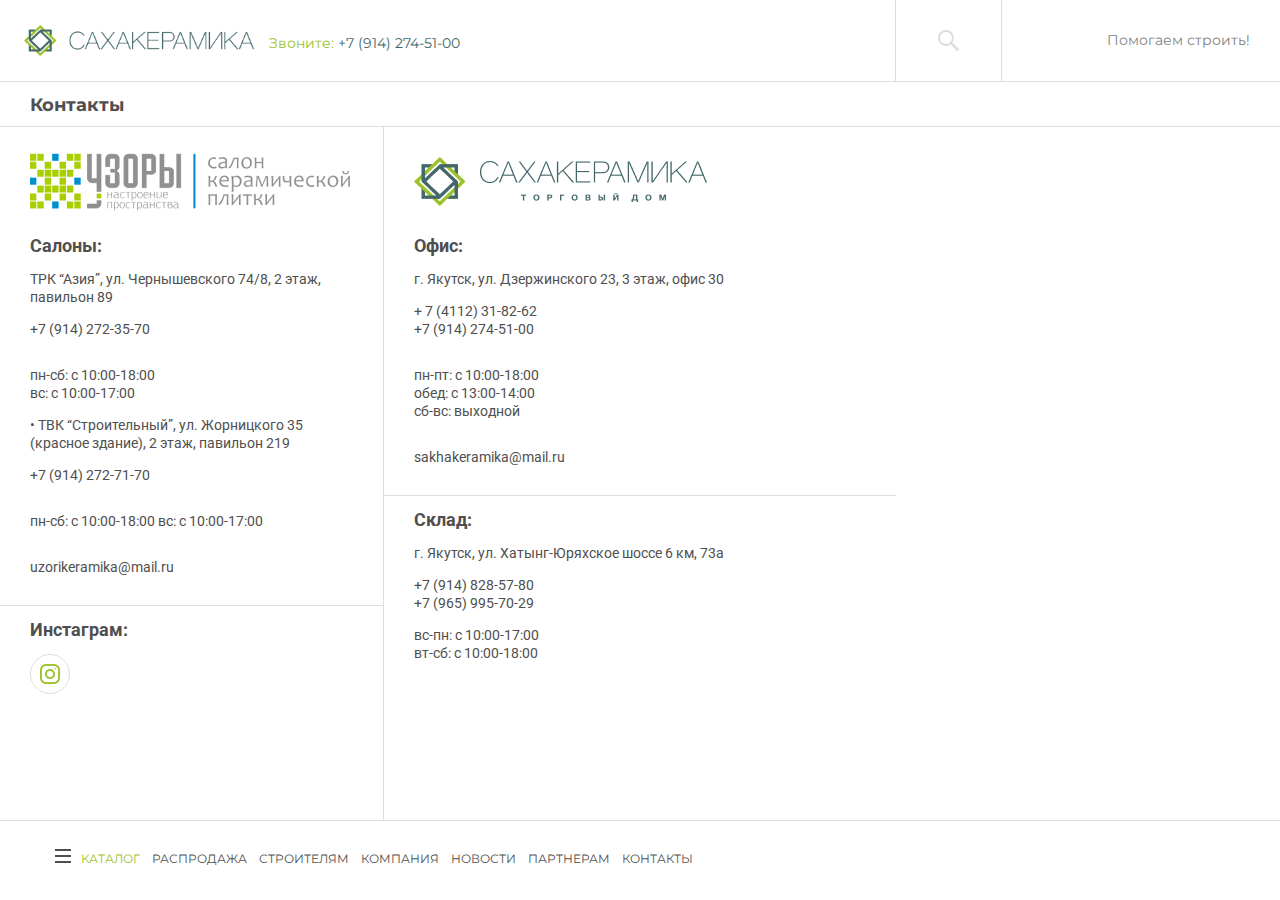
==== contact.html @ d3b67ae0 "final" ====
<!doctype html>
<html class="no-js" lang="ru" dir="ltr">

<head>
	<meta charset="utf-8">
	<meta http-equiv="x-ua-compatible" content="ie=edge">
	<meta name="viewport" content="width=device-width, initial-scale=1.0">
	<title>САХАКЕРАМИКА | Контакты</title>
	<link rel="stylesheet" href="preloader.css">
	<link href="https://fonts.googleapis.com/css?family=Montserrat:400,700|Roboto" rel="stylesheet">
	<link rel="stylesheet" href="vendor/foundation/css/foundation.css">
	<link rel="stylesheet" href="vendor/foundation/css/app.css">
	<link rel="stylesheet" type="text/css" href="vendor/slick/slick.css" />
	<link rel="stylesheet" href="style.css">
</head>

<body>
	<div class="wrap_page">
		<div class="container_catalog_inner">
			<div class="catalog_back_white">
				<header class="header_catalog">
					<div class="header_left">
						<div class="logo">
							<a href="#"><img src="img/logo_white.png" alt="Сахакерамика"></a>
						</div>
						<div class="phone">
							<span>Звоните:</span> +7 (914) 274-51-00
						</div>
					</div>
					<div class="header_right">
						<div class="header_search">
							<a class="search_trigger_mobile" href="#" data-toggle="offCanvasRightSplit1"><img src="img/search.png" alt=""></a>
							<a class="search_trigger" href="#"><img src="img/search.png" alt=""></a>
							<form class="search_block_catalog" action="/search/index.php" style="display:none">
								<input class="search" type="text" name="q" value="" autocomplete="off" placeholder="Что вы хотите найти?">
								<input class="search_submit" name="s" type="submit" value="Поиск">
							</form>
						</div>
						<div class="header_text">
							<span>Помогаем строить!</span>
						</div>
						<div class="burger_inner">
							<a href="#" data-toggle="offCanvasRightSplit2"><img src="img/hburger.png" alt=""></a>
						</div>
					</div>
				</header>
                <div class="contact_title">
                    <h1>Контакты</h1>
                </div>
			</div>
			<div class="contact_inner">
                <div class="contact_row1">
                    <div class="contact_salon">
                        <div class="contact_logo">
                            <img src="img/uzor.png" alt="">
                        </div>
                        <span class="contact_text_title">Салоны:</span>
                        <span class="contact_text_list">ТРК “Азия”, ул. Чернышевского 74/8, 2 этаж, павильон 89</span>
                        <p>+7 (914) 272-35-70</p>
                        <p>пн-сб: с 10:00-18:00<br>
                        вс: с 10:00-17:00
                        </p>
                        <span class="contact_text_list">• ТВК “Строительный”, ул. Жорницкого 35 (красное здание), 2 этаж, павильон 219</span>
                        <p>+7 (914) 272-71-70</p>

                        <p>пн-сб: с 10:00-18:00
                        вс: с 10:00-17:00</p>
                        <p>uzorikeramika@mail.ru</p>
                    </div>
                    <div class="contact_soc">
                        <span class="contact_text_title">Инстаграм:</span>
                        <a href="#"><img src="img/insta.png" alt=""></a>
                    </div>
                </div>
                <div class="contact_row2">
                    <div class="contact_salon2">
                        <div class="contact_logo">
                            <img src="img/keramica.png" alt="">
                        </div>
                        <span class="contact_text_title">Офис:</span>
                        <span class="contact_text_list">г. Якутск, ул. Дзержинского 23, 3 этаж, офис 30</span>
                        <p>+ 7 (4112) 31-82-62<br>
                        +7 (914) 274-51-00</p>
                        <p>пн-пт: с 10:00-18:00<br>
                        обед: с 13:00-14:00<br>
                        сб-вс: выходной</p>
                        <p>sakhakeramika@mail.ru</p>
                    </div>
                    <div class="contact_sklad">
                        <span class="contact_text_title">Склад:</span>
                        <p>г. Якутск, ул. Хатынг-Юряхское шоссе 6 км, 73а</p>

                        <p>+7 (914) 828-57-80<br>
                            +7 (965) 995-70-29</p>

                        <p>вс-пн: с 10:00-17:00<br>
                            вт-сб: с 10:00-18:00</p>
                    </div>
                </div>
                <div class="contact_row3">
                    <div id="map" style="width:100%; height:100%"></div>
                    <script src="https://maps.api.2gis.ru/2.0/loader.js?pkg=full"></script>
                    <script type="text/javascript">
                        var map;

                        DG.then(function () {
                            map = DG.map('map', {
                                center: [62.045137, 129.739778],
                                zoom: 17
                            });
                        });
                    </script>
                </div>
			</div>
            <div class="fixed_bottom_partner">
    			<footer class="page_footer_catalog">
    				<div class="footer_menu page_footer_menu">
    					<ul>
    						<li><a href="#"><img src="img/burger_footer_black.png" alt=""></a></li>
    						<li><a class="active" href="#">Каталог</a></li>
    						<li><a href="#">Распродажа</a></li>
    						<li><a href="#">Строителям</a></li>
    						<li><a href="#">Компания</a></li>
    						<li><a href="#">Новости</a></li>
    						<li><a href="#">Партнерам</a></li>
    						<li><a href="#">Контакты</a></li>
    					</ul>
    				</div>
    			</footer>
            </div>
		</div>
	</div>
	<!-- canvas -->
	<div class="off-canvas position-right" id="offCanvasRightSplit2" data-off-canvas>
		<div class="canvas_header">
			<a href="#" class="canvas_phone">Звоните: <span>+7 (914) 274-51-00</span></a>
			<a href="#" class="canvas_burger" data-toggle="offCanvasRightSplit2"><img src="img/close.png" alt=""></a>
		</div>
		<ul class="canvas_menu">
			<li><a href="#">Каталог</a></li>
			<li><a href="#">Распродажа</a></li>
			<li><a href="#">Строителям</a></li>
			<li><a href="#">Компания</a></li>
			<li><a href="#">Партнёрам</a></li>
			<li><a href="#">Контакты</a></li>
			<li><a href="#">Главная</a></li>
			<li><span>Сахакерамика - помогаем строить!</span></li>
		</ul>
	</div>
	<div class="off-canvas position-right" id="offCanvasRightSplit1" data-off-canvas>
		<div class="canvas_header">
			<a href="#" class="canvas_phone">Звоните: <span>+7 (914) 274-51-00</span></a>
			<a href="#" class="canvas_burger" data-toggle="offCanvasRightSplit1"><img src="img/close.png" alt=""></a>
		</div>
		<form class="search_block_canvas" action="/search/index.php">
			<input class="search_canvas" type="text" name="q" value="" autocomplete="off" placeholder="Что вы хотите найти?">
			<input class="search_submit_canvas" name="s" type="submit" value="Поиск">
		</form>
	</div>
	<script src="vendor/foundation/js/vendor/jquery.js"></script>
	<script src="vendor/foundation/js/vendor/what-input.js"></script>
	<script src="vendor/foundation/js/vendor/foundation.js"></script>
	<script src="vendor/foundation/js/app.js"></script>
	<script type="text/javascript" src="vendor/slick/slick.min.js"></script>
	<script type="text/javascript">
    $('.tovar_slide_1').slick({
        slidesToShow: 1,
        slidesToScroll: 1,
        arrows: false,
        fade: true,
        asNavFor: '.tovar_slide_2',
        customPaging : function(slider, i) {
                var thumb = $(slider.$slides[i]).data();
                return '<a>'+i+'</a>';
            },
    });
    //custom function showing current slide
      var $status = $('.pagingInfo');
      var $slickElement = $('.tovar_slide_1');

      $slickElement.on('init reInit afterChange', function (event, slick, currentSlide, nextSlide) {
          //currentSlide is undefined on init -- set it to 0 in this case (currentSlide is 0 based)
          var i = (currentSlide ? currentSlide : 0) + 1;
          $status.text(i + ' / ' + slick.slideCount);
      });
    $('.tovar_slide_2').slick({
        slidesToShow: 6,
        slidesToScroll: 1,
        asNavFor: '.tovar_slide_1',
        centerMode: false,
        focusOnSelect: true,
        arrows: false,
        responsive: [
            {
              breakpoint: 1400,
              settings: {
                slidesToShow: 6,
              }
            },
            {
              breakpoint: 1240,
              settings: {
                slidesToShow: 6,
              }
            },
            {
              breakpoint: 920,
              settings: {
                slidesToShow: 6,
              }
            }
            // You can unslick at a given breakpoint now by adding:
            // settings: "unslick"
            // instead of a settings object
        ]
    });
    $(".search_trigger").click(function(event) {
        $(".search_block_catalog").css("display", "flex");
        $(".search").focus();
        $(".search_trigger").css("border-right", "none");
    });
    $(".search").keyup(function(event) {
        $(".search_submit").css("color", "#9BC329");
    });
	</script>
</body>

</html>
---- preloader.css ----
ul.preloader{display:grid;grid-template-columns:repeat(5,1fr);-webkit-animation:rot 16s linear infinite;animation:rot 16s linear infinite}@-webkit-keyframes rot{100%{-webkit-transform:rotate(360deg);transform:rotate(360deg)}}@keyframes rot{100%{-webkit-transform:rotate(360deg);transform:rotate(360deg)}}.preloader li{width:40px;height:40px;background:#9bc329;border-radius:4px;box-shadow:0 0 1px #fff,0 0 5px #9bc329,0 0 10px #9bc329,0 0 15px #9bc329,0 0 25px #9bc329,0 0 55px #9bc329;-webkit-animation:scale .8s linear alternate infinite;animation:scale .8s linear alternate infinite}@-webkit-keyframes scale{100%{-webkit-transform:scale(0.1);transform:scale(0.1);opacity:0}}@keyframes scale{100%{-webkit-transform:scale(0.1);transform:scale(0.1);opacity:0}}.preloader li:nth-child(1){z-index:24}.preloader li:nth-child(2){z-index:23}.preloader li:nth-child(3){z-index:22}.preloader li:nth-child(4){z-index:21}.preloader li:nth-child(5){z-index:20}.preloader li:nth-child(6){z-index:19}.preloader li:nth-child(7){z-index:18}.preloader li:nth-child(8){z-index:17}.preloader li:nth-child(9){z-index:16}.preloader li:nth-child(10){z-index:15}.preloader li:nth-child(11){z-index:14}.preloader li:nth-child(12){z-index:13}.preloader li:nth-child(13){z-index:12}.preloader li:nth-child(14){z-index:11}.preloader li:nth-child(15){z-index:10}.preloader li:nth-child(16){z-index:9}.preloader li:nth-child(17){z-index:8}.preloader li:nth-child(18){z-index:7}.preloader li:nth-child(19){z-index:6}.preloader li:nth-child(20){z-index:5}.preloader li:nth-child(21){z-index:4}.preloader li:nth-child(22){z-index:3}.preloader li:nth-child(23){z-index:2}.preloader li:nth-child(24){z-index:1}.preloader li:nth-child(25){z-index:0}.preloader li:nth-child(1){-webkit-animation-delay:.1s;animation-delay:.1s}.preloader li:nth-child(7){-webkit-animation-delay:.3s;animation-delay:.3s}.preloader li:nth-child(13){-webkit-animation-delay:.5s;animation-delay:.5s}.preloader li:nth-child(19){-webkit-animation-delay:.7s;animation-delay:.7s}.preloader li:nth-child(24){-webkit-animation-delay:.9s;animation-delay:.9s}.preloader li:nth-child(2){-webkit-animation-delay:.2s;animation-delay:.2s}.preloader li:nth-child(8){-webkit-animation-delay:.4s;animation-delay:.4s}.preloader li:nth-child(14){-webkit-animation-delay:.6s;animation-delay:.6s}.preloader li:nth-child(20){-webkit-animation-delay:.8s;animation-delay:.8s}.preloader li:nth-child(3){-webkit-animation-delay:.3s;animation-delay:.3s}.preloader li:nth-child(9){-webkit-animation-delay:.5s;animation-delay:.5s}.preloader li:nth-child(15){-webkit-animation-delay:.7s;animation-delay:.7s}.preloader li:nth-child(4){-webkit-animation-delay:.4s;animation-delay:.4s}.preloader li:nth-child(10){-webkit-animation-delay:.6s;animation-delay:.6s}.preloader li:nth-child(5){-webkit-animation-delay:.5s;animation-delay:.5s}.preloader li:nth-child(1){-webkit-animation-delay:.1s;animation-delay:.1s}.preloader li:nth-child(6){-webkit-animation-delay:.2s;animation-delay:.2s}.preloader li:nth-child(11){-webkit-animation-delay:.3s;animation-delay:.3s}.preloader li:nth-child(16){-webkit-animation-delay:.4s;animation-delay:.4s}.preloader li:nth-child(21){-webkit-animation-delay:.5s;animation-delay:.5s}.preloader li:nth-child(7){-webkit-animation-delay:.3s;animation-delay:.3s}.preloader li:nth-child(12){-webkit-animation-delay:.4s;animation-delay:.4s}.preloader li:nth-child(17){-webkit-animation-delay:.5s;animation-delay:.5s}.preloader li:nth-child(22){-webkit-animation-delay:.6s;animation-delay:.6s}.preloader li:nth-child(13){-webkit-animation-delay:.5s;animation-delay:.5s}.preloader li:nth-child(18){-webkit-animation-delay:.6s;animation-delay:.6s}.preloader li:nth-child(23){-webkit-animation-delay:.7s;animation-delay:.7s}.preloader li:nth-child(19){-webkit-animation-delay:.7s;animation-delay:.7s}.preloader li:nth-child(24){-webkit-animation-delay:.8s;animation-delay:.8s}.preloader li:nth-child(25){-webkit-animation-delay:.9s;animation-delay:.9s}
---- style.css ----
body {
	color: #000;
	font-family: 'Montserrat', sans-serif;
}
a {
	color: #000;
	text-decoration: none;
}
thead, tbody, tfoot {
	border: none;
}
ul, ol {
	list-style-type: none;
	padding: 0;
	margin: 0;
}
.wrap {
	background-color: #000;
	overflow: hidden;
}
.wrapper {
	overflow: hidden;
}
.section {
	background-repeat: no-repeat;
    background-size: cover;
	height: 100vh;
    width: 100%;
}
.fp-tableCell {
	background: rgb(0,0,0);
	background: linear-gradient(180deg, rgba(0,0,0,0.9) 0%, rgba(0,0,0,0.6) 40%, rgba(0,0,0,0.5) 100%);
}
.slide1 {
	background-image: url(img/mainpage/1.jpg);
}
.slide2 {
	background-image: url(img/mainpage/2.jpg);
}
.slide3 {
	background-image: url(img/mainpage/3.jpg);
}
.slide4 {
	background-image: url(img/mainpage/4.jpg);
}
.slide5 {
	background-image: url(img/mainpage/5.jpg);
}
#page-preloader {
    position: fixed;
    left: 0;
    top: 0;
    right: 0;
    bottom: 0;
    background: #000;
    z-index: 100500;
	display: flex;
	justify-content: center;
	align-items: center;
}
/* header */
.header {
    border-bottom: 1px solid rgba(189, 189, 189, .5);
    display: flex;
    flex-direction: row;
    flex-wrap: wrap;
    font-family: "Roboto", sans-serif;
    position: absolute;
    top: 0;
    left: 0;
    right: 0;
}
.logo {
	padding-right: 15px;
}
.header_left {
	display: flex;
	flex-direction: row;
	flex-wrap: wrap;
	width: 45%;
	align-items: center;
	padding-left: 24px;
	padding-top: 25px;
	padding-bottom: 25px;
	padding-right: 24px;
	border-right: 1px solid rgba(189, 189, 189, .5);
	z-index: 1;
}
.header_right {
	width: 55%;
	display: flex;
	flex-direction: row;
	flex-wrap: wrap;
	position: relative;
	z-index: 1;
}
.header_text {
    display: flex;
    align-items: center;
    text-align: right;
    color: #828282;
    flex: 1;
    justify-content: flex-end;
    font-size: 26px;
    padding-right: 30px;
    position: absolute;
    right: 0;
    width: 90%;
    z-index: 10;
    height: 100%;
	-webkit-transition: opacity 1s;
    -moz-transition: opacity 1s;
    transition: opacity 1s;
}
.breadcramb {
    display: none;
    font-size: 20px;
    font-family: "Montserrat", sans-serif;
    padding: 10px 18px;
    color: #BDBDBD;
    font-weight: bold;
    border-bottom: 1px solid rgba(189, 189, 189, .5);
    outline: none;
}
.phone {
	font-size: 20px;
	color: #fff;
	padding-top: 10px;
}
.header_search {
    display: flex;
    align-items: center;
	position: relative;
	width: 100%;
}
.phone span {
	color: #9BC329;
}
.search_block {
	-webkit-transition: opacity 1s;
    -moz-transition: opacity 1s;
    transition: opacity 1s;
}
.search_block_page {
    padding: 0;
    background: none;
    z-index: 3;
    transition: width .4s cubic-bezier(0.000, 0.795, 0.000, 1.000);
    cursor: pointer;
    font-size: 16px;
    width: 330px;
    border-bottom: 1px solid #BDBDBD;
}
input[type="submit"].search_submit_page {
    height: 27px;
    display: inline-block;
    float: left;
    border: none;
    cursor: pointer;
    transition: opacity .4s ease;
    padding: 0;
    background: transparent;
    color: #828282;
    font-family: "Montserrat", sans-serif;
    font-weight: bold;
    font-size: 14px;
    text-transform: uppercase;
    margin-left: 10px;
}
input[type="text"].search {
    height: 30px;
    display: inline-block;
    font-weight: 100;
    border: none;
    outline: none;
    color: #fff;
    padding: 0;
    position: absolute;
    top: 34px;
    left: 110px;
    background: none;
    z-index: 3;
    transition: width .4s cubic-bezier(0.000, 0.795, 0.000, 1.000);
    cursor: pointer;
    font-size: 16px;
    width: 330px;
    border-bottom: 1px solid #BDBDBD;
}
input[type="text"]::placeholder {
	color: #BDBDBD;
	font-family: "Montserrat", sans-serif;
	font-size: 14px;
}
.search_trigger {
	display: flex;
	height: 100%;
	width: 106px;
	align-items: center;
	justify-content: center;
	border-right: 1px solid rgba(189, 189, 189, .5);
}
input[type="submit"].search_submit {
	height: 27px;
    width: 60px;
    display: inline-block;
    float: left;
    border: none;
    position: absolute;
    top: 42px;
    left: 444px;
    z-index: 2;
    cursor: pointer;
    transition: opacity .4s ease;
    padding: 0;
    background: transparent;
    color: #828282;
	font-family: "Montserrat", sans-serif;
	font-weight: bold;
	font-size: 14px;
	text-transform: uppercase;
}
/* page */
.wrap_page {
	background-color: #fff;
	height: 100vh;
}
.container {
	display: flex;
	flex-direction: row;
	height: 100%;
}
.row_left {
    width: 60%;
    display: flex;
    flex-direction: column;
}
.row_right {
	width: 40%;
	position: relative;
	display: flex;
	flex-direction: column;
}
.row_right .slider-for {
	flex: 1 auto;
}
.slider-nav img {
	width: 100px;
	height: 70px;
	outline: none;
	cursor: pointer;
}
.row_right .slider-nav {
	padding-left: 18px;
	padding-right: 18px;
	padding-top: 18px;
	padding-bottom: 36px;
	outline: none;
}
.row_right .slider-for .slick-list, .row_right .slider-for .slick-list, .row_right .slider-for .slick-list .slick-track, .row_right .slider-for .slick-list .slick-track .slick-slide, .row_right .slider-for .slick-list .slick-track .slick-slide div {
	height: 100%;
	outline: none;
}
.slide_nav {
	display: flex;
	align-items: center;
}
.slide_content {
	background-repeat: no-repeat;
	background-position: center center;
	background-size: cover;
}
.row_right .slick-slide div {
	display: flex;
	align-items: center;
}
.header_page_left {
	display: flex;
	flex-direction: row;
	flex-wrap: wrap;
	padding: 20px;
	flex: 1;
	border-right: 1px solid rgba(189, 189, 189, .5);
}
.header_page_right .header_search {
	height: 100%;
}
.header_page_right {
	display: flex;
	flex-direction: row;
}
.page_header {
	display: flex;
	flex-direction: row;
	flex-wrap: wrap;
}
.header_page_left .phone {
	color: #446869;
}
.prev {
	position: absolute;
	top: 45%;
	left: 10px;
	width: 14px;
	height: 28px;
	background-image: url(./img/prev.png);
	background-repeat: no-repeat;
}
.next {
	position: absolute;
	top: 45%;
	right: 10px;
	width: 14px;
	height: 28px;
	background-image: url(./img/next.png);
	background-repeat: no-repeat;
}
.stroy_wrap {
	border-right: 1px solid rgba(189, 189, 189, .5);
    border-top: 1px solid rgba(189, 189, 189, .5);
    flex: 1;
}
.stroy_wrap .tabs {
	border: none;
	display: flex;
}
.stroy_wrap .tabs-title:first-child {
	padding-left: 80px;
	border-bottom: 1px solid rgba(189, 189, 189, .5);
}
.tabs-title > a:focus, .tabs-title > a[aria-selected='true'] {
	background-color: transparent;
}
.stroy_wrap .tabs-title {
	border-bottom: 1px solid rgba(189, 189, 189, .5);
}
.stroy_wrap .tabs-title.is-active {
	border-bottom: none;
}
.stroy_wrap .tabs-title > a[aria-selected='true'] {
	background-color: transparent;
	color: #9BC329;
	border-bottom: none;
}
.stroy_wrap .tabs-title:last-child {
    flex: 1;
    border-bottom: 1px solid rgba(189, 189, 189, .5);
}
.stroy_wrap .tabs-title > a {
	font-size: 24px;
	font-family: "Montserrat", sans-serif;
	padding: 18px;
	color: #BDBDBD;
	font-weight: bold;
	border-right: 1px solid rgba(189, 189, 189, .5);
	outline: none;
}
.stroy_wrap ul li:last-child {
    border-bottom: 1px solid rgba(189, 189, 189, .5);
    flex: 1;
}
.page_content {
	padding-left: 80px;
}
.page_content h1 {
	font-size: 24px;
	font-weight: bold;
	line-height: normal;
	font-family: "Montserrat", sans-serif;
	color: #4F4F4F;
	margin-bottom: 25px;
}
.page_content p {
	margin-bottom: 20px;
	line-height: 20px;
	font-size: 16px;
	font-family: "Roboto", sans-serif;
	color: #4F4F4F;
}
.page_footer_menu ul li a {
	color: #4F4F4F!important;
}
.stroy_wrap .tabs-content {
	border: none;
}
.page_footer {
	padding-left: 55px;
	padding-top: 18px;
	padding-bottom: 30px;
	border-top: 1px solid rgba(189, 189, 189, .5);
	border-right: 1px solid rgba(189, 189, 189, .5);
}
.page_footer_catalog {
	padding-left: 55px;
	padding-top: 25px;
	padding-bottom: 30px;
	border-top: 1px solid rgba(189, 189, 189, .5);
}
.page_footer_menu ul li a.active {
	color: #9BC329!important;
}
/* pagination */
.pagination {
	border-top: 1px solid rgba(189, 189, 189, .5);
}
.pagination ul {
	display: flex;
	flex-direction: row;
}
.pagination ul li a {
    padding: 18px 25px;
    color: #AAAAAA;
    border-right: 1px solid rgba(189, 189, 189, .5);
    display: flex;
    align-items: center;
    justify-content: center;
    height: 100%;
}
.pagination ul li a.active {
	color: #9BC329;
}
/* form */
.main_form {
	padding-left: 40px;
	padding-top: 200px;
}
.main_form h3 {
	font-family: "Montserrat", sans-serif;
	font-style: normal;
	font-weight: bold;
	font-size: 18px;
	line-height: normal;
	color: #828282;
}
.main_form_container {
	display: flex;
	flex-direction: column;
}
.form_row {
	display: flex;
	flex-direction: row;
}
.partner_form_style input[type=text] {
	background-color: #F9F9F9;
}
.partner_input {
    width: 48%;
}
.mail_text {
	width: 100%;
}
.partner_form_row {
	display: flex;
	justify-content: space-between;
}
.main_form_container input[type=text] {
    border-top: none;
    border-right: none;
    border-left: none;
    border-bottom: 1px solid #9BC329;
    padding-top: 8px;
    padding-bottom: 8px;
    font-family: "Roboto", sans-serif;
    font-style: normal;
    font-weight: normal;
    font-size: 12px;
    line-height: normal;
    outline: none;
    margin-bottom: 20px;
}
.form_volume {
	width: 55%;
}
.form_row_button {
    display: flex;
    flex-direction: row;
    justify-content: space-between;
	margin-top: 20px;
}
.form_row_check label {
	font-family: "Roboto", sans-serif;
	font-style: normal;
	font-weight: normal;
	font-size: 10px;
	line-height: normal;
	color: #828282;
	padding-right: 35px;
}
.main_form_container input[type=text]::placeholder {
	font-family: "Roboto", sans-serif;
	font-style: normal;
	font-weight: normal;
	font-size: 12px;
	line-height: normal;
	color: #828282;
}
.form_phone {
	margin-left: 5%;
	width: 40%;
}
.form_name {
	width: 55%;
}
/* contact */
.contact_title h1 {
    font-family: "Montserrat", sans-serif;
    font-style: normal;
    font-weight: bold;
    font-size: 36px;
    line-height: normal;
    color: #4F4F4F;
    padding-left: 80px;
    border-bottom: 1px solid rgba(189, 189, 189, .5);
    margin-bottom: 0;
    padding-bottom: 20px;
}
.contact_soc {
	display: flex;
	flex-direction: column;
	padding-left: 80px;
	padding-top: 15px;
}
.contact_soc a {
    border: 1px solid rgba(189, 189, 189, .5);
    border-radius: 50%;
    display: flex;
    align-items: center;
    justify-content: center;
    width: 40px;
    height: 40px;
}
.contact_inner {
	display: flex;
	flex-direction: row;
	flex-wrap: wrap;
	flex: 1;
}
.contact_row1 {
	width: 30%;
	display: flex;
	flex-direction: column;
	border-right: 1px solid rgba(189, 189, 189, .5);
}
.contact_row2 {
	width: 40%;
	display: flex;
	flex-direction: column;
}
.contact_row3 {
	width: 30%;
}
.contact_logo {
	display: flex;
	align-items: center;
	height: 80px;
}
.contact_salon {
	display: flex;
	flex-direction: column;
	border-bottom: 1px solid rgba(189, 189, 189, .5);
	padding-left: 80px;
	padding-top: 20px;
	padding-right: 40px;
	padding-bottom: 40px;
}
.contact_inner {
	font-family: "Roboto", sans-serif;
	font-style: normal;
	font-weight: normal;
	font-size: 14px;
	line-height: 18px;
	color: #4F4F4F;
}
.contact_sklad {
	padding-left: 40px;
	padding-top: 30px;
}
.contact_salon2 {
	display: flex;
	flex-direction: column;
	border-bottom: 1px solid rgba(189, 189, 189, .5);
	padding-left: 40px;
	padding-top: 20px;
	padding-right: 40px;
	padding-bottom: 40px;
}
.contact_text_title {
	font-family: "Roboto", sans-serif;
	font-style: normal;
	font-weight: bold;
	font-size: 18px;
	line-height: 18px;
	color: #4F4F4F;
	margin-top: 15px;
	margin-bottom: 15px;
}
/* canvas */
.search_trigger_mobile {
	display: none;
}
.off-canvas {
	background-color: #fff;
}
.canvas_header {
	display: flex;
	flex-direction: row;
	flex-wrap: wrap;
}
.canvas_phone {
	flex: 1;
	padding: 30px 25px;
	border-right: 1px solid rgba(0, 0, 0, 0.06);
}
.canvas_burger {
	padding: 26px;
	width: 80px;
	height: 80px;
}
.canvas_menu li span {
	font-size: 14px;
	color: #BDBDBD;
	padding: 30px 25px;
	font-family: "Montserrat", sans-serif;
	display: flex;
}
.canvas_header a {
	color: #9BC329;
	font-size: 16px;
	font-family: "Roboto", sans-serif;
	line-height: normal;
}
.canvas_header a span {
	color: #222222;
}
.position-right {
	width: 350px;
}
.canvas_menu {
	display: flex;
	flex-direction: column;
	flex-wrap: wrap;
}
.canvas_menu li a {
	padding: 25px;
	color: #4F4F4F;
	font-size: 14px;
	font-family: "Montserrat", sans-serif;
	line-height: normal;
	display: flex;
	border-bottom: 1px solid rgba(0, 0, 0, 0.06);
}
.canvas_header {
	border-bottom: 1px solid rgba(0, 0, 0, 0.06);
}
.burger_inner {
	display: none;
}
.search_block_canvas {
	display: flex;
	flex-direction: column;
	flex-wrap: wrap;
}
input[type="text"].search_canvas {
    border: none;
    outline: none;
    color: #000;
    background: none;
    cursor: pointer;
    font-size: 14px;
    border-bottom: 1px solid #9BC329;
    padding-left: 50px;
    padding-top: 15px;
    padding-bottom: 15px;
    padding-right: 20px;
    background-image: url(./img/search_canvas.png);
    background-position: 18px center;
    background-repeat: no-repeat;
	width: 100%;
}
input[type="submit"].search_submit_canvas {
    cursor: pointer;
    padding: 0;
    background: transparent;
    color: #9BC329;
    font-family: "Montserrat", sans-serif;
    font-weight: bold;
    font-size: 14px;
    text-transform: uppercase;
    border: 1px solid #9BC329;
    padding-top: 12px;
    padding-bottom: 12px;
    border-radius: 2px;
    margin-top: 10px;
    margin-left: 10px;
    margin-right: 10px;
}
.search_submit_canvas:focus {
	color: #fff;
	background-color: #9BC329;
}
/* main */
.main_wrap {
    display: flex;
    flex-direction: row;
    flex-wrap: wrap;
    align-items: center;
    padding-left: 85px;
    padding-right: 110px;
    position: absolute;
    top: 33%;
	width: 100%;
}
.arrow {
	position: absolute;
	right: 30px;
	display: flex;
	flex-direction: column;
	flex-wrap: wrap;
	top: 95px;
}
.arrow_up_inner {
	background-image: url(./img/arrow-up.png);
}
.arrow_down_inner {
	background-image: url(./img/arrow-down.png);
}
.arrow_up_inner, .arrow_down_inner {
    background-repeat: no-repeat;
    background-size: 100%;
    display: block;
    width: 12px;
    height: 16px;
}
.arrow_up, .arrow_down {
    border-radius: 50%;
    border: 1px solid rgba(189, 189, 189, 0.5);
    width: 56px;
    height: 56px;
    display: flex;
    align-items: center;
    justify-content: center;
    margin-bottom: 20px;
}
.arrow_up:hover, .arrow_down:hover {
	border: 1px solid rgba(189, 189, 189, 1);
}
.fullpage-wrapper {
	width: 100%!important;
	transform: none!important;
}
.fp-enabled body, html.fp-enabled {
	background-color: #000;
}
.fp-section {
	width: 100%!important;
	position: absolute;
	left: 0;
	top: 0;
	visibility: hidden;
	opacity: 0;
	transition: all .7s ease-in-out;
}

.fp-section.active {
	visibility: visible!important;
	opacity: 1;
	position: relative;
}

.fp-slidesContainer {
	width: 100%!important;
	transform: none!important;
}

.fp-slide {
	width: 100%!important;
	position: absolute;
	left: 0;
	top: 0;
	visibility: hidden;
	opacity: 0;
	transition: all .7s ease-in-out;
}

.fp-slide.active {
	visibility: visible;
	opacity: 1;
}
.button_inner {
    position: absolute;
    top: 300px;
    display: flex;
    flex-direction: row;
    flex-wrap: wrap;
    left: 68px;
}
.main_left {
	width: 55%;
	height: 322px;
}
.main_left h2 {
	color: #fff;
	font-size: 64px;
	line-height: 64px;
	font-weight: 700;
	font-family: 'Montserrat', sans-serif;
}
.main_text {
    display: flex;
    flex-direction: row;
    flex-wrap: wrap;
    position: absolute;
    top: 0;
    left: 92px;
}
.main_text span {
	font-size: 18px;
	line-height: 20px;
	font-weight: 400;
	color: #828282;
	padding-right: 7px;
}
.main_text_active {
	color: #BDBDBD!important;
}
.main_right {
	width: 45%;
    display: flex;
    justify-content: flex-end;
}
/* catalog */
.catalog_back {
    position: relative;
}
.catalog_back:after {
    content: '';
    background: rgb(0,0,0);
    background: linear-gradient(180deg, rgba(0,0,0,0.9) 0%, rgba(0,0,0,0.6) 80%, rgba(0,0,0,0.5) 100%);
    width: 100%;
    height: 100%;
    display: block;
    position: absolute;
    top: 0;
    left: 0;
    right: 0;
}
.header_catalog {
	display: flex;
	flex-direction: row;
	z-index: 11;
}
.header_catalog.fixed {
	background-color: #fff;
}
.catalog_wrap {
	display: flex;
	flex-direction: row;
	flex: 1;
	padding-left: 80px;
	padding-right: 40px;
}
.catalog_wrap_menu {
	display: flex;
	flex-direction: row;
	flex: 1;
}
.catalog_content {
    padding-left: 40px;
    padding-top: 32px;
    padding-right: 100px;
}
.catalog_desc p {
	font-size: 14px;
	font-family: "Roboto", sans-serif;
	color: #4F4F4F;
	line-height: 20px;
}
.row_catalog_left {
	width: 65%;
	border-right: 1px solid rgba(189, 189, 189, .5);
}
.row_catalog {
	width: 35%;
}
.catalog_title {
	display: flex;
	flex-direction: row;
	align-items: center;
}
.catalog_title h2 {
	font-family: "Montserrat", sans-serif;
	font-style: normal;
	font-weight: bold;
	font-size: 36px;
	color: #4F4F4F;
	margin-top: 20px;
	margin-bottom: 32px;
}
#check_id {
	position: absolute;
	opacity: 0;
	cursor: pointer;
}
.form_row_check input[type=checkbox]:checked ~ .checkmark {
    background-color: #9BC329;
}
.checkmark {
    position: absolute;
    top: 4px;
    right: 8px;
    height: 15px;
    width: 15px;
    background-color: #eee;
	border: 1px solid #aaa;
}
.form_row_check input:checked ~ .checkmark:after {
    display: block;
}
.position-right {
    width: 350px;
    -webkit-transform: translateX(350px);
    -ms-transform: translateX(350px);
    transform: translateX(350px);
}
.checkmark:after {
    content: "";
    position: absolute;
    display: none;
}
.form_row_check {
	position: relative;
	display: flex;
}
.form_row_button input[type="submit"] {
    background: #9BC329;
    box-shadow: 0px 4px 20px rgba(155, 195, 41, 0.4);
    border-radius: 80px;
    border: none;
    font-family: "Montserrat", sans-serif;
    font-style: normal;
    font-weight: 500;
    font-size: 14px;
    line-height: normal;
    color: #FFFFFF;
    padding: 15px 42px;
	cursor: pointer;
	outline: none;
}
.catalog_title a {
	font-family: "Montserrat", sans-serif;
	font-style: normal;
	font-weight: bold;
	font-size: 12px;
	line-height: 12px;
	text-decoration-line: underline;
	color: #9BC329;
	margin-left: 20px;
}
.catalog_inner {
    display: flex;
    flex-direction: row;
    flex-wrap: wrap;
    margin-left: -20px;
    margin-right: -20px;
}
.catalog_block {
    padding-left: 20px;
    padding-right: 20px;
    width: 50%;
    padding-bottom: 40px;
}
.catalog_block a {
	position: absolute;
	top: 0;
	left: 0;
	width: 100%;
	height: 100%;
}
.catalog_block_content:hover {
	border-color: #9BC329;
}
.catalog_block_content:hover .catalog_block_title span {
	color: #9BC329;
}
.catalog_block img {
	width: 100%;
}
.catalog_block_content {
    border: 1px solid rgba(189, 189, 189, .5);
	position: relative;
}
.catalog_block_title {
	padding-top: 8px;
	padding-right: 8px;
	padding-bottom: 20px;
	padding-left: 8px;
}
.catalog_block_title span {
	font-family: "Roboto", sans-serif;
	font-style: normal;
	font-weight: normal;
	font-size: 14px;
	line-height: normal;
	color: #4F4F4F;
}
.breadcramb_catalog {
	color: #fff;
	z-index: 1;
	position: relative;
	padding-left: 80px;
	padding-top: 24px;
	padding-bottom: 24px;
    border-top: 1px solid rgba(189, 189, 189, .5);
}
.breadcramb_catalog h1 {
	margin: 0;
	font-family: "Montserrat", sans-serif;
	font-style: normal;
	font-weight: bold;
	font-size: 36px;
}
.row {
	width: 50%;
}
.row:first-child {
	border-right: 1px solid rgba(189, 189, 189, 1);
}
.container_catalog {
	display: flex;
	flex-direction: column;
	height: 100vh;
}
.container_catalog_inner {
    display: flex;
    flex-direction: column;
    position: absolute;
    left: 0;
    right: 0;
	top: 0;
    bottom: 0;
}
.brend_top {
    padding-left: 80px;
    padding-top: 12px;
    padding-bottom: 12px;
    border-bottom: 1px solid rgba(189, 189, 189, 1);
    min-height: 101px;
    display: flex;
    align-items: center;
}
.row:last-child .brend_top {
	padding-left: 20px;
}
.row:last-child .brend_bottom {
	padding-left: 20px;
}
.brend_bottom {
	padding-left: 80px;
	padding-top: 20px;
	padding-right: 20px;
	display: flex;
	flex-direction: row;
	flex-wrap: wrap;
}
/* catalogin */
.catalogin_content {
	display: flex;
	flex-direction: column;
	margin-top: 15px;
	padding-right: 20px;
}
.opt_content {
	display: flex;
	flex-direction: column;
	margin-top: 15px;
	padding-right: 80px;
}
.catalogin_slide_inner {
	display: flex;
	flex-direction: row;
}
.catalogin_slide_2 .slick-slide .catalogin_trigger {
	height: 100px!important;
	overflow: hidden!important;
	border: 1px solid rgba(189, 189, 189, .5);
}
.catalogin_slide_1 {
	width: 60%;
}
.catalogin_slide_1 .slick-slide .catalogin_slide {
    height: 340px!important;
    overflow: hidden;
}
.catalogin_slide_2 {
	padding-left: 10px;
}
.catalogin_slide_2.slick-initialized .slick-slide {
    width: 50%!important;
    padding-left: 10px;
    padding-right: 10px;
    margin-bottom: 13px;
    outline: none;
}
.catalogin_slide_2.slick-initialized .slick-track {
	width: 100%!important;
	display: flex;
	flex-direction: row;
	flex-wrap: wrap;
}
.catalogin_content_inner {
    display: flex;
    flex-direction: row;
    flex-wrap: wrap;
}
.catalogin_block_inner {
	width: 25%;
	padding: 20px;
}
.catalogin_block {
	position: relative;
	display: flex;
    flex-direction: column;
}
.catalogin_block a {
	position: absolute;
	top: 0;
	left: 0;
	width: 100%;
	height: 100%;
}
.catalogin_block span {
	padding-left: 8px;
	padding-right: 8px;
	padding-top: 8px;
	min-height: 42px;
	border-left: 1px solid rgba(189, 189, 189, .5);
	border-right: 1px solid rgba(189, 189, 189, .5);
	border-bottom: 1px solid rgba(189, 189, 189, .5);
	font-family: "Roboto", sans-serif;
	font-style: normal;
	font-weight: normal;
	font-size: 12px;
	line-height: normal;
	color: #4F4F4F;
}
.catalogin_content_inner {
	margin-left: -20px;
	margin-right: -20px;
	padding-bottom: 30px;
}
.back a {
	font-family: "Montserrat", sans-serif;
	font-style: normal;
	font-weight: bold;
	font-size: 12px;
	line-height: 18px;
	color: #BDBDBD;
	display: flex;
	align-items: center;
	margin-top: 20px;
	margin-bottom: 20px;
}
.back a img {
	margin-right: 10px;
}
.catalogin_content_title h2 {
	font-family: "Montserrat", sans-serif;
	font-style: normal;
	font-weight: bold;
	font-size: 36px;
	line-height: 18px;
	color: #4F4F4F;
}
/* tovar */
.tovar_inner {
	display: flex;
	flex-direction: row;
	flex-wrap: wrap;
	padding-bottom: 40px;
}
.tovar_slide_inner {
	width: 40%;
}
.tovar_slide_1 {
	height: 300px;
	overflow: hidden;
}
.tovar_desc {
	width: 60%;
	padding-left: 40px;
}
.tovar_desc h2 {
    font-family: "Roboto", sans-serif;
    font-style: normal;
    font-weight: bold;
    font-size: 18px;
    line-height: 18px;
    color: #4F4F4F;
    margin-top: 34px;
    margin-bottom: 20px;
}
.tovar_slide_2.slick-initialized .slick-slide {
    width: 25%!important;
    height: 60px;
    overflow: hidden;
	padding-left: 10px;
	padding-right: 10px;
	margin-bottom: 20px;
	outline: none;
	cursor: pointer;
}
.tovar_slide_2.slick-initialized .slick-track {
    margin-left: -10px;
    margin-right: -10px;
    width: 100%!important;
}
.tovar_slide_inner_text {
	font-family: "Roboto", sans-serif;
	font-style: normal;
	font-weight: normal;
	font-size: 14px;
	line-height: 18px;
	color: #828282;
	margin-top: 15px;
	margin-bottom: 15px;
	display: flex;
}
.tovar_desc a {
    font-family: "Roboto",sans-serif;
    font-style: normal;
    font-weight: bold;
    font-size: 14px;
    line-height: normal;
    color: #9BC329;
    margin-bottom: 20px;
    display: flex;
    align-items: center;
}
.tovar_desc a img {
	margin-left: 10px;
}
.tovar_desc_text ul li {
	font-family: "Roboto", sans-serif;
	font-style: normal;
	font-weight: normal;
	font-size: 14px;
	line-height: 18px;
	color: #4F4F4F;
	margin-bottom: 5px;
}
.tovar_desc_text ul li span {
	color: #828282;
	margin-right: 10px;
}
.pagingInfo_inner {
    text-align: center;
    width: 100%;
    display: flex;
	align-items: center;
	flex-direction: row;
    justify-content: center;
	margin-bottom: 10px;
}
.pagingInfo {
	margin-left: 15px;
	margin-right: 15px;
	font-family: "Montserrat", sans-serif;
	font-style: normal;
	font-weight: normal;
	font-size: 14px;
	line-height: 18px;
	color: #4F4F4F;
}
/* opt catalog */
.download {
	margin-top: 15px;
	margin-bottom: 15px;
}
.download a {
	font-family: "Montserrat", sans-serif;
	font-style: normal;
	font-weight: bold;
	font-size: 12px;
	line-height: 12px;
	text-decoration-line: underline;
	color: #9BC329;
}
.opt_tabs .tabs-content {
	margin-left: -20px;
	margin-right: -20px;
	border: none;
}
.opt_tabs .tabs-content .tabs-panel {
	border: none;
	flex-direction: row;
	flex-wrap: wrap;
	padding: 0;
}
.opt_tabs .tabs-content .tabs-panel.is-active {
	display: flex;
}
.opt_inner {
	width: 50%;
	padding-left: 20px;
	padding-right: 20px;
}
.opt_tabs {
	padding-bottom: 20px;
}
.opt_block {
	display: flex;
	flex-direction: column;
	margin-bottom: 40px;
	position: relative;
}
.opt_block a {
	position: absolute;
	top: 0;
	left: 0;
	width: 100%;
	height: 100%;
}
.opt_tabs .tabs {
	border: none;
	margin-bottom: 30px;
}
.opt_tabs ul li a {
	padding-left: 30px;
	border-right: 30px;
	padding-top: 6px;
	padding-bottom: 6px;
	border-radius: 5px;
	border: 1px solid #828282;
	margin-right: 15px;
	font-family: "Montserrat", sans-serif;
	font-style: normal;
	font-weight: bold;
	font-size: 14px;
	line-height: 18px;
	text-align: center;
	color: #828282;
}
.opt_tabs ul li a:hover {
	color: #828282;
}
.opt_tabs ul li a[aria-selected='true'] {
	background-color: #9BC329;
	color: #fff;
	border: none;
}
.opt_block span {
	font-family: "Roboto", sans-serif;
	font-style: normal;
	font-weight: normal;
	font-size: 14px;
	line-height: normal;
	color: #4F4F4F;
	padding-left: 8px;
	padding-top: 8px;
	padding-right: 8px;
	min-height: 45px;
	border-left: 1px solid rgba(189, 189, 189, .5);
	border-right: 1px solid rgba(189, 189, 189, .5);
	border-bottom: 1px solid rgba(189, 189, 189, .5);
}
/* mobile form */
.mobile_form {
    font-family: "Montserrat", sans-serif;
    font-style: normal;
    font-weight: bold;
    font-size: 18px;
    line-height: normal;
    color: #9BC329;
    display: none;
    align-items: center;
    padding-left: 20px;
    padding-top: 20px;
    padding-bottom: 20px;
	box-shadow: 0 2px 2px 0 rgba(0,0,0,0.14), 0 3px 1px -2px rgba(0,0,0,0.12), 0 1px 5px 0 rgba(0,0,0,0.2);
}
.mobile_form img {
	margin-left: 10px;
}
/* page list */
.catalog_back_white {
	background-color: #fff;
}
.catalog_back_white input[type="text"].search {
	color: #000
}
.catalog_back_white .phone {
	color: #446869;
}
.catalog_back_white .header_catalog {
	border-bottom: 1px solid rgba(189, 189, 189, .5);
}
.page_list_title h1 {
	font-family: "Montserrat", sans-serif;
	font-style: normal;
	font-weight: bold;
	font-size: 64px;
	line-height: normal;
	color: #BDBDBD;
	padding-left: 80px;
	margin-top: 25px;
	margin-bottom: 15px;
}
.news_inner {
    display: flex;
    flex-direction: column;
}
.page_list_title {
	padding-top: 100px;
}
.news_last {
    display: flex;
    flex-direction: row;
    flex-wrap: wrap;
    padding-left: 80px;
    padding-right: 80px;
    background-color: #F8F8F8;
    padding-top: 40px;
    padding-bottom: 40px;
}
.news_last_desc_text p {
    font-family: "Roboto", sans-serif;
    font-style: normal;
    font-weight: normal;
    font-size: 16px;
    line-height: 22px;
    color: #4F4F4F;
    margin-top: 0;
}
.news_last_desc_date {
    width: 100%;
    text-align: right;
}
.news_last_desc_date span {
	font-family: "Roboto", sans-serif;
    font-style: normal;
    font-weight: normal;
    font-size: 18px;
    line-height: 22px;
    color: #BDBDBD;
}
.news_last_desc {
    padding-left: 40px;
    display: flex;
    align-content: space-between;
    flex-wrap: wrap;
}
.news_last_img {
	width: 40%;
	position: relative;
	min-height: 400px;
	background-repeat: no-repeat;
	background-size: cover;
}
.news_last_desc {
	width: 60%;
}
.news_list_block {
	width: 25%;
	padding-left: 30px;
	padding-right: 30px;
}
.news_list {
    display: flex;
    flex-direction: row;
    flex-wrap: wrap;
    padding-left: 47px;
    padding-right: 54px;
    padding-top: 40px;
    padding-bottom: 40px;
}
.news_last_img h2 {
    font-family: "Roboto", sans-serif;
    font-style: normal;
    font-weight: bold;
    font-size: 32px;
    line-height: normal;
    color: #FFFFFF;
    z-index: 1;
    position: relative;
	padding-left: 20px;
}
.news_last_img:after {
    content: "";
    background: rgb(0,0,0);
    background: linear-gradient(180deg, rgba(0,0,0,0.9) 0%, rgba(0,0,0,0.6) 40%, rgba(0,0,0,0.2) 100%);
    position: absolute;
    width: 100%;
    height: 100%;
    top: 0;
    left: 0;
}
.news_list_block h2 {
	font-family: "Roboto", sans-serif;
	font-style: normal;
	font-weight: bold;
	font-size: 16px;
	line-height: normal;
	color: #4F4F4F;
}
.news_list_except {
	font-family: "Roboto", sans-serif;
	font-style: normal;
	font-weight: normal;
	font-size: 12px;
	line-height: 16px;
	color: #4F4F4F;
}
.news_list_date {
    font-family: "Roboto", sans-serif;
    font-style: normal;
    font-weight: normal;
    font-size: 12px;
    line-height: normal;
    text-align: right;
    color: #828282;
    width: 100%;
    display: block;
}
.news_list_img {
	min-height: 200px;
	background-repeat: no-repeat;
	background-size: cover;
	position: relative;
}
.news_list_img:after {
	content: "";
    background: rgb(0,0,0);
    background: linear-gradient(180deg, rgba(0,0,0,0.9) 0%, rgba(0,0,0,0.6) 40%, rgba(0,0,0,0.2) 100%);
    position: absolute;
    width: 100%;
    height: 100%;
    top: 0;
    left: 0;
}
.news_list_img h2 {
    font-family: "Roboto", sans-serif;
    font-style: normal;
    font-weight: bold;
    font-size: 16px;
    line-height: 26px;
    color: #FFFFFF;
    z-index: 1;
    position: relative;
    padding-top: 15px;
    padding-left: 15px;
    padding-right: 15px;
}
.fixed {
	position: fixed;
	top: 0;
	left: 0;
	right: 0;
	z-index: 11;
	box-shadow: 0 2px 2px 0 rgba(0,0,0,0.14), 0 3px 1px -2px rgba(0,0,0,0.12), 0 1px 5px 0 rgba(0,0,0,0.2);
}
.fixed_bottom {
    background-color: #fff;
}
.news_last_img a {
	position: absolute;
	top: 0;
	left: 0;
	width: 100%;
	height: 100%;
	z-index: 1;
}
.news_list_img a {
	position: absolute;
	top: 0;
	left: 0;
	width: 100%;
	height: 100%;
	z-index: 1;
}
/* partner */
.partner_inner {
    display: flex;
    flex-direction: row;
    flex-wrap: wrap;
    padding-left: 80px;
    height: 100%;
}
.partner_desc {
    display: flex;
    flex-direction: row;
    flex-wrap: wrap;
    width: 60%;
    padding-top: 40px;
}
.partner_desc_block {
    display: flex;
    flex-direction: column;
    width: 50%;
    padding-right: 40px;
}
.partner_desc_img {
	display: flex;
	align-items: center;
	justify-content: center;
	padding-top: 15px;
	padding-bottom: 15px;
}
.partner_desc_block h3 {
	font-family: "Montserrat", sans-serif;
	font-style: normal;
	font-weight: bold;
	font-size: 24px;
	line-height: normal;
	color: #4F4F4F;
}
.partner_desc_block span {
	font-family: "Roboto", sans-serif;
	font-style: normal;
	font-weight: normal;
	font-size: 14px;
	line-height: 18px;
	color: #4F4F4F;
	padding-bottom: 15px;
}
.partner_desc_block a {
	font-family: "Roboto", sans-serif;
	font-style: normal;
	font-weight: normal;
	font-size: 14px;
	line-height: 18px;
	text-align: right;
	text-decoration-line: underline;
	color: #9BC329;
}
.partner_title h1 {
    font-family: "Montserrat", sans-serif;
    font-style: normal;
    font-weight: bold;
    font-size: 64px;
    line-height: normal;
    color: #9BC329;
    padding-left: 80px;
    margin-top: 25px;
    padding-bottom: 15px;
	margin-bottom: 0;
	border-bottom: 1px solid rgba(189, 189, 189, .5);
}
.partner_form {
	background-color: #F9F9F9;
	flex: 1;
	padding-left: 40px;
	padding-right: 40px;
	padding-top: 70px;
}
.fixed_bottom_partner {
    background-color: #fff;
	position: absolute;
	bottom: 0;
	left: 0;
	right: 0;
}
.partner_form_img {
	display: flex;
	align-items: center;
	justify-content: center;
	padding-bottom: 15px;
}
.partner_form h3 {
	font-family: "Montserrat", sans-serif;
	font-style: normal;
	font-weight: bold;
	font-size: 24px;
	line-height: normal;
	color: #4F4F4F;
}
/* footer */
.footer {
    position: absolute;
    bottom: 80px;
    left: 80px;
    display: flex;
    flex-direction: row;
    justify-content: space-between;
    right: 80px;
}
.footer_copyright {
	color: rgba(255,255,255,.5);
	font-size: 14px;
	position: absolute;
	right: 130px;
	bottom: 80px;
}
.footer_menu ul {
	display: flex;
	flex-direction: row;
	flex-wrap: wrap;
}
.footer_menu ul li {
	padding-right: 24px;
}
.footer_menu ul li:first-child {
	padding-right: 10px;
	display: flex;
}
.footer_menu ul li a {
    font-family: 'Montserrat', sans-serif;
    font-size: 14px;
    color: #fff;
    text-transform: uppercase;
}
@media (max-width: 1450px) {
	.header_text {
		width: 82%;
	}
	.header_left {
		width: 70%;
	}
	.header_right {
	    width: 30%;
	}
	.main_left {
		width: 64%;
	}
	.main_right {
		width: 35%;
	}
	.footer_menu ul li a {
		font-size: 13px;
	}
	.page_footer {
	    padding-left: 40px;
	}
	.footer_menu ul li {
	    padding-right: 12px;
	}
	.contact_title h1 {
		font-size: 18px;
	    padding-bottom: 10px;
	}
	.contact_salon2, .contact_salon {
		padding-top: 15px;
		padding-bottom: 15px;
	}
	.contact_sklad {
		padding-top: 15px;
	}
}
@media (max-width: 1280px) {
	.main_left {
		width: 64%;
	}
	.news_last_img {
		min-height: 200px;
	}
	.news_list_img {
		min-height: 150px;
	}
	.main_right {
		width: 35%;
	}
	input[type="text"].search {
		width: 250px;
		top: 22px;
	}
	input[type="submit"].search_submit {
		left: 365px;
		top: 29px;
	}
	.logo a img {
		width: 230px;
	}
	.phone, .header_text {
		font-size: 14px;
	}
	.main_left h2 {
		font-size: 36px;
		line-height: 40px;
	}
	.footer_menu ul li a, .footer_copyright {
		font-size: 12px;
	}
	.main_wrap {
		padding-left: 40px;
    	padding-right: 80px;
	}
	.main_text {
	    left: 40px;
	}
	.button_inner {
		left: 26px;
	}
	.phone {
		padding-top: 7px;
	}
	.contact_salon2, .contact_salon {
		padding-left: 30px;
		padding-right: 20px;
	}
	.contact_soc {
		padding-left: 30px;
	}
	.contact_sklad {
		padding-left: 30px;
	}
	.contact_soc {
		padding-top: 0;
	}
	.contact_title h1 {
		padding-left: 30px;
	}
	.footer {
		left: 40px;
		bottom: 40px;
	}
	.footer_copyright {
		right: 40px;
		bottom: 42px;
	}
	.footer_menu ul li {
		padding-right: 12px;
	}
	.row .brend_top {
		padding-left: 40px;
	}
	.row .brend_bottom {
		padding-left: 40px;
	}
	.brend_bottom img {
		width: 160px;
	}
	.catalogin_block_inner {
		width: 33%;
	}
}
@media (max-width: 1024px) {
	.stroy_wrap .tabs-title > a {
		font-size: 20px;
	}
	.stroy_wrap .tabs-title:first-child, .page_content, .page_footer {
		padding-left: 20px;
	}
	.row_right .slider-nav {
	    padding-bottom: 100px;
	}
	.stroy_wrap {
		z-index: 8;
	}
	.page_footer {
	    position: absolute;
	    bottom: 0;
	    left: 0;
	    right: 0;
	    z-index: 10;
	    background-color: #fff;
	}
	.catalogin_slide_inner {
		flex-direction: column;
	}
	.catalogin_slide_1 {
		width: 100%;
	}
	.catalogin_slide_2 {
		width: 100%;
		padding-left: 0;
	}
	.catalogin_slide_2.slick-initialized .slick-slide {
		width: 25%!important;
	}
	.catalogin_slide_2.slick-initialized .slick-track {
		margin-left: -20px;
		margin-right: -20px;
		margin-top: 15px;
	}
}
@media (max-width: 920px) {
	.row_right .slick-slide div {
		display: block;
	}
	.mobile_form {
		display: flex;
	}
	.catalog_wrap {
		flex-direction: column;
	}
	.catalogin_block_inner {
		width: 50%;
	}
	.contact_inner {
		flex-direction: column;
	}
	.contact_row1, .contact_row2, .contact_row3 {
		width: 100%;
	}
	.fixed {
		position: relative;
		box-shadow: none;
	}
	.contact_soc {
		border-bottom: 1px solid rgba(189, 189, 189, .5);
		padding-bottom: 10px;
	}
	.container_catalog_inner {
		position: relative;
	}
	#map {
		height: 330px!important;
	}
	.row_catalog_left {
		width: 100%;
		border: none;
	}
	.page_list_title {
	    padding-top: 0;
	}
	.news_list {
		padding-left: 20px;
		padding-right: 20px;
	}
	.news_list_block {
		width: 50%;
		padding-left: 10px;
		padding-right: 10px;
	}
	.news_last_img {
		width: 100%;
		padding: 0;
		min-height: 300px;
	}
	.news_last_desc {
		width: 100%;
		padding: 0;
		margin-top: 15px;
	}
	.news_last {
		flex-direction: column;
		padding-left: 20px;
		padding-right: 20px;
	}
	.page_list_title h1 {
		font-size: 30px;
		margin-top: 10px;
		margin-bottom: 10px;
		padding-left: 20px;
	}
	.catalogin_content_inner {
		margin-left: -10px;
		margin-right: -10px;
	}
	.catalogin_content {
		padding-right: 0;
	}
	.catalogin_block_inner {
		padding: 10px;
	}
	.catalogin_slide_2 .slick-slide .catalogin_trigger {
		max-height: 50px;
	}
	.catalogin_slide_2.slick-initialized .slick-slide {
		padding-left: 5px;
		padding-right: 5px;
	}
	.row {
		width: 100%;
	}
	.catalog_content {
		padding-left: 0;
		padding-top: 20px;
		padding-right: 0;
	}
	.breadcramb_catalog {
		padding-left: 40px;
	}
	.breadcramb_catalog h1 {
		font-family: "Montserrat", sans-serif;
		font-style: normal;
		font-weight: bold;
		font-size: 18px;
		line-height: normal;
		color: #FFFFFF;
	}
	.catalog_block {
	    padding-left: 10px;
	    padding-right: 10px;
		padding-bottom: 20px;
	}
	.catalog_inner {
		margin-left: -10px;
		margin-right: -10px;
	}
	.main_form, .page_footer_catalog {
		display: none;
	}
	.row:first-child .brend_bottom {
		padding-bottom: 60px;
	}
	.row:first-child {
		border-right: none;
	}
	.row:last-child .brend_top {
		border-top: 1px solid rgba(189, 189, 189, 1);
	}
	.stroy_wrap .tabs-title > a, .breadcramb {
		font-size: 16px;
	}
	.row .brend_top {
		justify-content: center;
	}
	.stroy_wrap .tabs-title:last-child a {
		border-right: none;
	}
	.breadcramb {
		display: flex;
	}
	body {
		overflow: scroll;
	}
	.row_right .slider-nav {
		display: flex;
		flex-direction: row;
		flex-wrap: wrap;
		padding-left: 0;
		padding-right: 0;
	}
	.container {
		flex-direction: column;
		height: auto;
	}
	.stroy_wrap {
		border-right: none;
	}
	.row_right .slider-for {
	    height: 450px;
	}
	.prev {
	    top: 225px;
	    left: 23px;
	}
	.next {
	    top: 225px;
	    right: 23px;
	}
	.page_content, .stroy_wrap .tabs-title:first-child {
		padding-left: 0;
	}
	.row_left, .row_right {
		width: 100%;
	}
	.row_right {
		padding-left: 15px;
		padding-right: 15px;
	}
	.phone, .footer, .header_text, .page_footer {
		display: none;
	}
	.section {
		background-position: center;
	}
	.main_left {
		width: 100%;
		height: auto;
	}
	.header_left {
		padding-top: 20px;
		padding-bottom: 20px;
	}
	.main_right {
		width: 100%;
		justify-content: center;
		top: auto;
		bottom: 165px;
		position: absolute!important;
	}
	.button_inner {
	    left: 7px;
	    top: 200px;
	}
	.main_right a img {
		width: 260px;
	}
	.footer_copyright {
	    right: 16px;
	    bottom: 10px;
	}
	.row_right .slider-nav {
	    padding-bottom: 10px;
	    padding-top: 10px;
	}
	.main_text {
	    left: 0;
	    top: auto;
	    bottom: -111px;
	    right: 0;
	    display: flex;
	    align-items: center;
	    justify-content: center;
	}
	.main_left h2 {
	    font-size: 32px;
	    line-height: 40px;
	}
	.main_wrap {
	    top: 70px;
	    padding-left: 25px;
	    padding-right: 25px;
	    height: 100%;
		display: flex;
	    flex-direction: column;
	    width: 100%;
	}
	.button_inner {
	    left: 7px;
	    top: 190px;
	}
	.arrow {
		-webkit-transform: rotate(-90deg);
	   -moz-transform: rotate(-90deg);
	   -o-transform: rotate(-90deg);
	   -ms-transform: rotate(-90deg);
	   transform: rotate(-90deg);
	}
	.main_right {
		bottom: 200px;
	}
	.button_inner {
	    left: 0;
	    top: 176px;
	    right: 0;
	    justify-content: center;
	}
	.arrow {
	    position: absolute;
	    right: 0;
	    display: flex;
	    flex-direction: column;
	    flex-wrap: wrap;
	    top: auto;
	    bottom: 63px;
	    left: 0;
	    width: 100%;
	    height: 441px;
	    justify-content: space-between;
	    align-items: center;
	}
	.header_left {
		padding-left: 12px;
		padding-right: 12px;
		padding-top: 12px;
		padding-bottom: 12px;
	}
	.main_text {
	    left: 0;
	    top: auto;
	    bottom: 154px;
	    right: 0;
	    display: flex;
	    align-items: center;
	    justify-content: center;
	}
	.arrow_down {
		margin-bottom: 0;
	}
	.burger_inner {
		width: 50%;
		display: flex;
	}
	.burger_inner a {
		width: 100%;
		height: 100%;
		display: flex;
		align-items: center;
		justify-content: center;
	}
	.header_search {
		width: 50%;
	}
	.header_left {
		flex: 1;
	}
	.header_right {
		width: 160px;
	}
	.search_trigger_mobile {
		display: flex;
		height: 100%;
		width: 106px;
		align-items: center;
		justify-content: center;
		border-right: 1px solid rgba(189, 189, 189, .5);
	}
	.search_trigger {
		display: none;
	}
	.catalogin_content_title h2 {
		font-size: 18px;
		line-height: 20px;
	}
	.tovar_slide_inner, .tovar_desc {
		width: 100%;
		padding: 0;
	}
	.catalog_wrap {
		padding-left: 20px;
		padding-right: 20px;
	}
	.opt_content {
		padding: 0;
		margin: 0;
	}
	.opt_inner {
		padding-left: 10px;
		padding-right: 10px;
	}
	.opt_tabs .tabs-content {
		margin-left: -10px;
		margin-right: -10px;
	}
	.opt_block {
		margin-bottom: 20px;
	}
}
@media (max-width: 768px) {
	.news_list_block {
		width: 100%;
	}
	.news_last {
		border-bottom: 1px solid #BDBDBD;
	}
	.news_list_block {
	    border-bottom: 1px solid #BDBDBD;
	    padding-left: 20px;
	    padding-right: 20px;
	    padding-bottom: 10px;
	    padding-top: 10px;
	}
	.news_list_block:last-child {
		border: none;
	}
	.news_last_desc_date span {
		font-size: 13px;
	}
	.news_last_desc_text p {
		font-size: 12px;
	}
	.news_list {
		padding-top: 20px;
		padding-left: 0;
		padding-right: 0;
		padding-bottom: 0;
	}
	.news_last_img {
		min-height: 150px;
	}
	.news_last_img h2 {
		font-size: 16px;
		line-height: 20px;
	}
}
@media (max-width: 480px) {
	body {
		position: relative;
		height: 100vh!important;
	}
	.contact_title h1, .contact_soc, .contact_sklad {
		padding-left: 10px;
	}
	.contact_salon2, .contact_salon {
		padding-left: 10px;
		padding-right: 10px;
	}
	.opt_tabs ul li a {
		font-size: 12px;
		line-height: 18px;
		padding-left: 6px;
		padding-right: 6px;
		margin-right: 10px;
	}
	.pagination ul li a {
		padding-left: 20px;
		padding-right: 20px;
		padding-top: 15px;
		padding-bottom: 15px;
	}
	.opt_tabs .tabs {
		margin-bottom: 10px;
	}
	.opt_block span {
		font-size: 12px;
	}
	.catalog_wrap {
		padding-left: 15px;
		padding-right: 15px;
	}
	.breadcramb_catalog {
	    padding-left: 15px;
	}
	.row_right .slider-for {
		height: 160px;
	}
	.catalog_title h2 {
		font-size: 24px;
		margin-top: 15px;
		margin-bottom: 15px;
	}
	.stroy_wrap .tabs-title > a, .breadcramb {
		font-size: 13px;
		padding: 12px;
	}
	.prev {
	    top: 70px;
	    left: 20px;
	}
	.next {
	    top: 70px;
	    right: 20px;
	}
	.slider-nav img {
	    width: 70px;
	    height: 45px;
	}
	.section {
	    height: 100vh!important;
	    overflow: hidden;
	}
	.page_content h1 {
	    font-size: 16px;
	    margin-bottom: 10px;
	    margin-top: 10px;
	}
	.main_right {
	    bottom: 150px;
	}
	.main_right a img {
		width: 170px;
	}
	.main_left h2 {
		font-size: 18px;
		line-height: 22px;
	}
	.button_inner a img {
		width: 128px;
	}
	.button_inner {
	    left: 7px;
	    top: 90px;
	}
	.arrow {
	    position: absolute;
	    right: 0;
	    display: flex;
	    flex-direction: column;
	    flex-wrap: wrap;
	    top: auto;
	    bottom: 100px;
	    left: 0;
	    width: 100%;
	    height: 300px;
	    justify-content: space-between;
	    align-items: center;
	}
	.main_text {
	    left: 0;
	    top: auto;
	    bottom: 110px;
	    right: 0;
	    display: flex;
	    align-items: center;
	    justify-content: center;
	}
	.arrow_up, .arrow_down {
	    width: 40px;
	    height: 40px;
	}
	.main_text span {
		font-size: 14px;
	}
	.arrow_down {
		margin-bottom: 0;
	}
	.canvas_phone {
	    padding: 18px;
		font-size: 12px!important;
	}
	.canvas_menu li a {
	    padding: 16px;
	}
	.canvas_burger {
	    width: 50px;
	    height: 50px;
	    padding: 0;
	    display: flex;
	    align-items: center;
	    justify-content: center;
	}
	.canvas_burger img {
		width: 18px;
		height: 18px;
	}
	.position-right {
		width: 260px;
	}
	.canvas_menu li span {
		font-size: 12px;
		color: #BDBDBD;
		padding: 16px;
		font-family: "Montserrat", sans-serif;
		display: flex;
	}
	.header_right {
		width: 100px;
	}
}
@media (max-width: 360px) {
	.arrow {
	    bottom: 60px;
	}
}
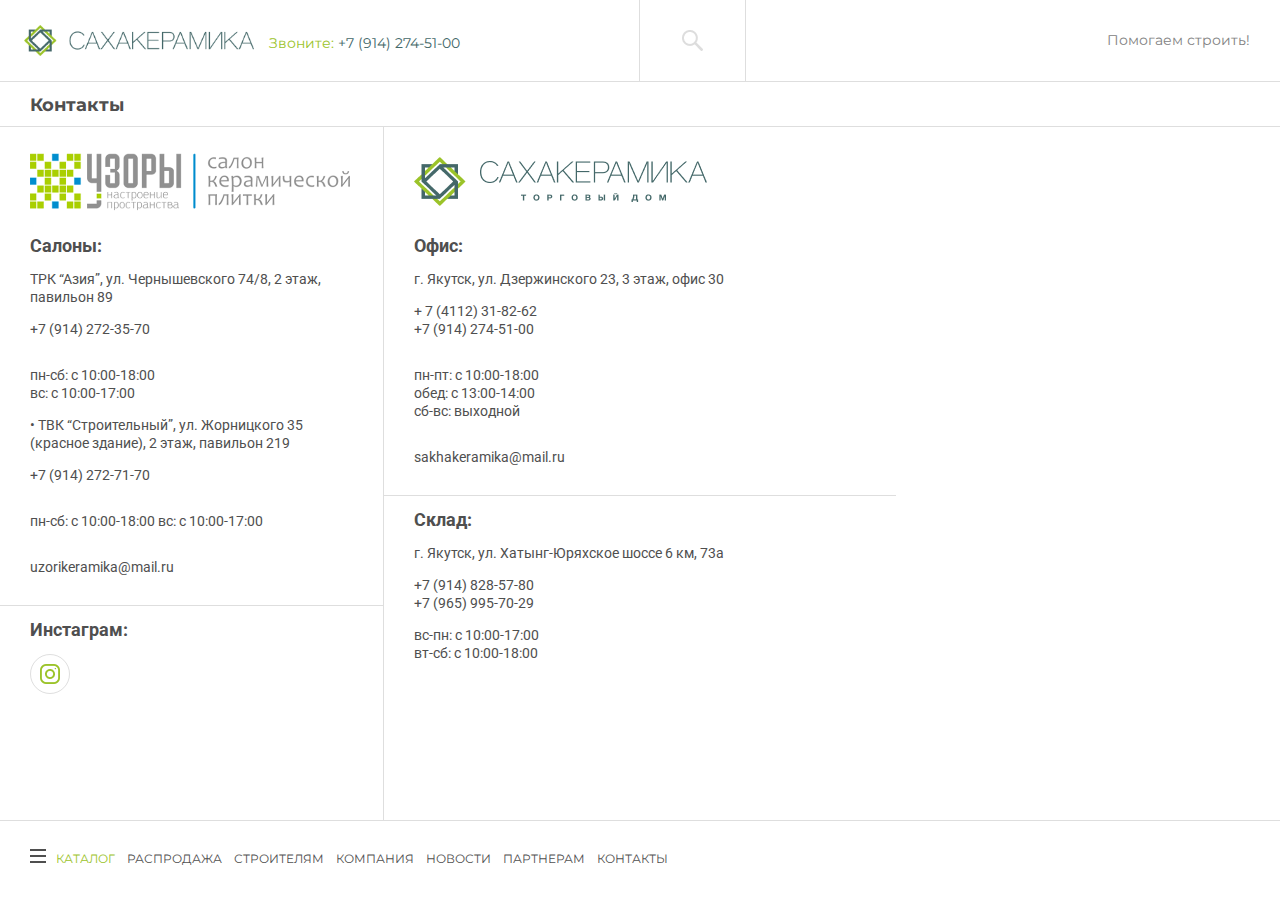
==== commit cd725984: "final2" ====
--- a/contact.html
+++ b/contact.html
@@ -218,6 +218,7 @@
         $(".search_block_catalog").css("display", "flex");
         $(".search").focus();
         $(".search_trigger").css("border-right", "none");
+        $(".header_text").css("display", "none");
     });
     $(".search").keyup(function(event) {
         $(".search_submit").css("color", "#9BC329");
--- a/style.css
+++ b/style.css
@@ -1,3 +1,6 @@
+* {
+	box-sizing: border-box;
+}
 body {
 	color: #000;
 	font-family: 'Montserrat', sans-serif;
@@ -14,6 +17,7 @@
 	padding: 0;
 	margin: 0;
 }
+
 .wrap {
 	background-color: #000;
 	overflow: hidden;
@@ -166,6 +170,7 @@
     font-size: 14px;
     text-transform: uppercase;
     margin-left: 10px;
+	outline: none;
 }
 input[type="text"].search {
     height: 30px;
@@ -1032,11 +1037,7 @@
 .container_catalog_inner {
     display: flex;
     flex-direction: column;
-    position: absolute;
-    left: 0;
-    right: 0;
-	top: 0;
-    bottom: 0;
+	height: 100%;
 }
 .brend_top {
     padding-left: 80px;
@@ -1338,6 +1339,8 @@
 	line-height: 18px;
 	text-align: center;
 	color: #828282;
+	outline: none;
+	cursor: pointer;
 }
 .opt_tabs ul li a:hover {
 	color: #828282;
@@ -1672,6 +1675,161 @@
 	line-height: normal;
 	color: #4F4F4F;
 }
+.search_inner {
+	padding-left: 80px;
+	padding-top: 20px;
+}
+.search_inner h1 {
+	font-family: "Montserrat", sans-serif;
+	font-style: normal;
+	font-weight: bold;
+	font-size: 24px;
+	line-height: normal;
+	color: #BDBDBD;
+}
+.search_form input[type=text] {
+    padding-top: 3px;
+    padding-bottom: 3px;
+    width: 380px;
+    padding-left: 4px;
+    margin-right: 15px;
+	outline: none;
+	font-family: "Roboto", sans-serif;
+	font-style: normal;
+	font-weight: normal;
+	font-size: 14px;
+	line-height: normal;
+	color: #4F4F4F;
+}
+.search_form input[type=submit] {
+	background-color: #fff;
+	border: 1px solid #9BC329;
+	font-family: "Montserrat", sans-serif;
+	font-style: normal;
+	font-weight: bold;
+	font-size: 14px;
+	line-height: normal;
+	text-align: center;
+	color: #9BC329;
+	padding-top: 4px;
+	padding-bottom: 4px;
+	padding-left: 30px;
+	padding-right: 30px;
+	border-radius: 1px;
+	outline: none;
+	cursor: pointer;
+}
+.search_form input[type=submit]:hover {
+	background-color: #9BC329;
+	border: 1px solid #9BC329;
+	color: #fff;
+}
+.search_result {
+	padding-top: 30px;
+}
+.search_result_title {
+	display: flex;
+	flex-direction: row;
+	flex-wrap: wrap;
+	justify-content: space-between;
+	padding-bottom: 6px;
+	border-bottom: 1px solid rgba(189, 189, 189, .5);
+	font-size: 14px;
+	line-height: normal;
+	width: 660px;
+}
+.search_result_title_text {
+	font-family: "Roboto", sans-serif;
+	font-style: normal;
+	font-weight: bold;
+	font-size: 14px;
+	line-height: normal;
+	color: #4F4F4F;
+	margin-right: 10px;
+}
+.search_result_title_button {
+	display: flex;
+	flex-direction: row;
+	font-family: "Roboto", sans-serif;
+	font-style: normal;
+	font-weight: normal;
+	font-size: 12px;
+	line-height: normal;
+	color: #4F4F4F;
+}
+.search_result_title_button span {
+	margin-right: 15px;
+}
+.search_result_title_button a.deactive {
+	color: #BDBDBD;
+}
+.search_result_title_button a {
+	position: relative;
+	font-family: "Roboto", sans-serif;
+	font-style: normal;
+	font-weight: normal;
+	font-size: 12px;
+	line-height: normal;
+	color: #4F4F4F;
+}
+.search_right {
+	margin-left: 15px;
+}
+.search_right:after {
+    content: "";
+    display: block;
+    background-image: url(./img/search_right.png);
+    width: 6px;
+    height: 9px;
+    background-repeat: no-repeat;
+    position: absolute;
+    right: -12px;
+    top: 3px;
+}
+.searh_left {
+	margin-left: 18px;
+}
+.searh_left:after {
+	content: "";
+	display: block;
+	background-image: url(./img/search_left.png);
+	width: 6px;
+    height: 9px;
+    background-repeat: no-repeat;
+    position: absolute;
+    left: -12px;
+    top: 3px;
+}
+.search_right:before {
+    content: "";
+    display: block;
+    position: absolute;
+    left: -7px;
+    top: -2px;
+    height: 17px;
+    width: 1px;
+    background-color: rgba(189, 189, 189, 0.5);
+}
+.search_result_list {
+	padding-top: 30px;
+}
+.search_result_list ul li a {
+	font-family: "Roboto", sans-serif;
+	font-style: normal;
+	font-weight: normal;
+	font-size: 14px;
+	line-height: normal;
+	color: #4F4F4F;
+	margin-bottom: 15px;
+	display: flex;
+}
+.search_result_list ul li a:hover {
+	color: #9BC329;
+}
+.search_result_list ul {
+	list-style-type: disc;
+	padding-left: 20px;
+}
 /* footer */
 .footer {
     position: absolute;
@@ -1742,6 +1900,43 @@
 	}
 	.contact_sklad {
 		padding-top: 15px;
+	}
+	.button_inner {
+	    top: 210px;
+	}
+	.footer, .footer_copyright {
+	    bottom: 50px;
+	}
+	.main_left h2 {
+		font-size: 36px;
+		line-height: 42px;
+	}
+	.catalog_content {
+		padding-left: 0;
+	}
+	.contact_salon {
+		padding-left: 30px;
+	}
+	.contact_title h1 {
+		padding-left: 30px;
+	}
+	.fixed_bottom_partner {
+		position: relative;
+	}
+	.contact_row1 {
+		padding-bottom: 30px;
+	}
+	.contact_soc {
+		padding-left: 30px;
+	}
+	.page_footer_catalog {
+		padding-left: 30px;
+	}
+	.header_left {
+		width: 50%;
+	}
+	.header_right {
+		width: 50%;
 	}
 }
 @media (max-width: 1280px) {
@@ -2224,6 +2419,10 @@
 	.news_last {
 		border-bottom: 1px solid #BDBDBD;
 	}
+	.search_inner {
+		padding-left: 0;
+		padding-top: 0;
+	}
 	.news_list_block {
 	    border-bottom: 1px solid #BDBDBD;
 	    padding-left: 20px;
@@ -2231,6 +2430,53 @@
 	    padding-bottom: 10px;
 	    padding-top: 10px;
 	}
+	.search_result_title {
+		border: none;
+		flex-direction: column;
+		width: 100%;
+	}
+	.search_result_title_text, .search_result_title_button {
+		padding-left: 15px;
+		padding-right: 15px;
+	}
+	.search_inner h1, .search_form{
+		padding-left: 15px;
+		padding-right: 15px;
+	}
+	.search_inner h1 {
+		border-bottom: 1px solid rgba(189, 189, 189, .5);
+		padding-bottom: 10px;
+		font-size: 18px;
+	}
+	.search_form input[type=text] {
+		width: 100%;
+		margin-bottom: 10px;
+		padding-top: 6px;
+		padding-bottom: 6px;
+	}
+	.search_form input[type=submit] {
+		width: 100%;
+		padding-top: 6px;
+		padding-bottom: 6px;
+	}
+	.search_form{
+		flex-direction: column;
+	}
+	.search_result_title_text {
+		padding-bottom: 10px;
+	}
+	.search_result_list {
+		padding-left: 15px;
+		padding-top: 10px;
+	}
+	.search_result_title_button {
+	    justify-content: flex-end;
+		padding-top: 20px;
+	}
+	.search_result_title_text {
+	    border-bottom: 1px solid rgba(189, 189, 189, .5);
+	    margin: 0;
+	}
 	.news_list_block:last-child {
 		border: none;
 	}
@@ -2258,6 +2504,9 @@
 	body {
 		position: relative;
 		height: 100vh!important;
+	}
+	.search_result_list {
+		padding-top: 15px;
 	}
 	.contact_title h1, .contact_soc, .contact_sklad {
 		padding-left: 10px;
